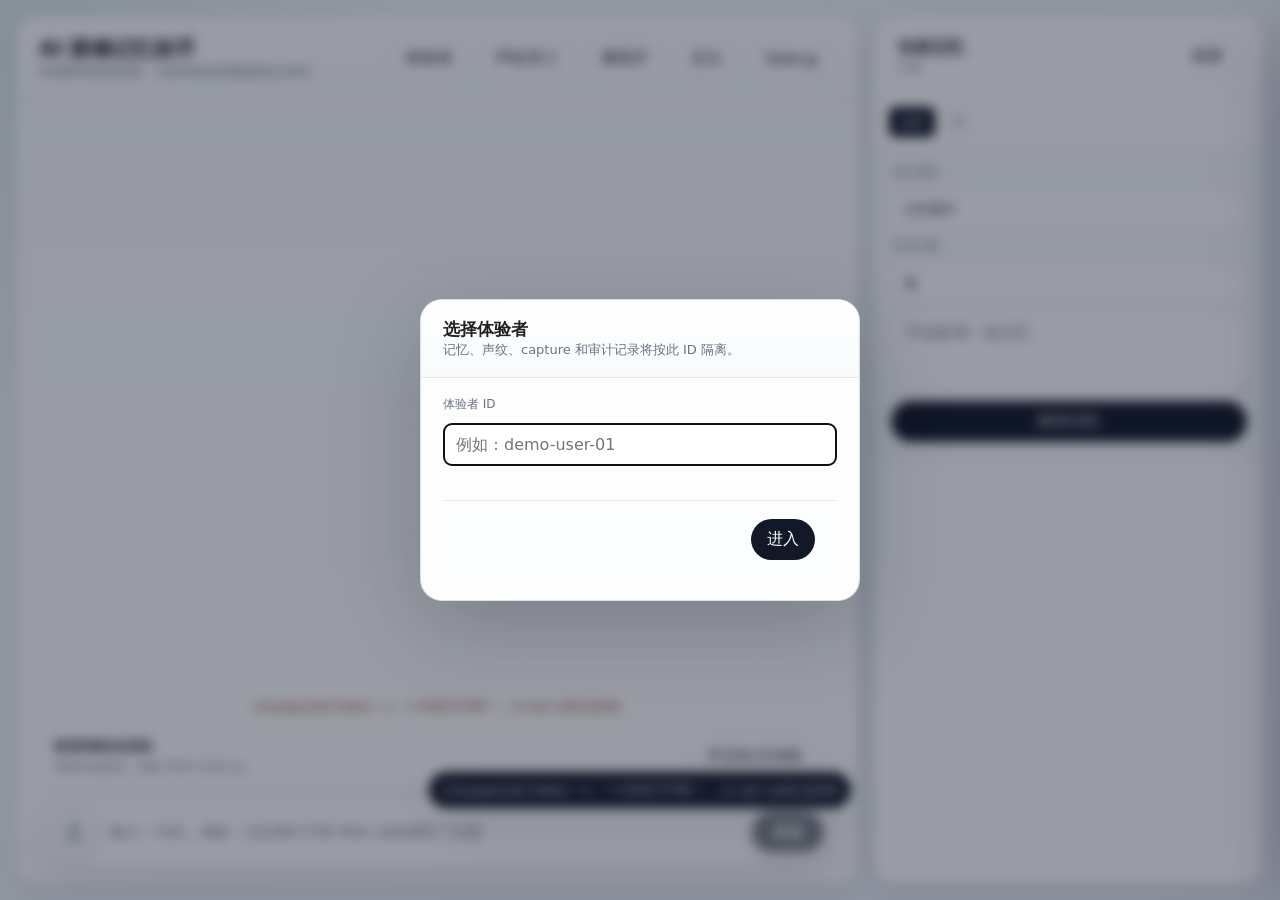
==== static/index.html @ 1c57f940 "feat(audio): unify continuous audio processing core" ====
<!doctype html>
<html lang="zh-CN">
  <head>
    <meta charset="utf-8" />
    <meta name="viewport" content="width=device-width, initial-scale=1" />
    <title>AI Glasses Memory Assistant</title>
    <link rel="stylesheet" href="/static/styles.css?v=unified-audio-3" />
  </head>
  <body>
    <main class="shell">
      <section class="chat-pane" aria-label="聊天">
        <header class="topbar" aria-label="会话状态">
          <div>
            <h1>AI 眼镜记忆助手</h1>
            <p>局域网浏览器体验 · 当前体验者的数据独立保存</p>
          </div>
          <div class="topbar-actions">
            <button id="user-switch" class="ghost" type="button" data-tooltip="切换体验者">体验者</button>
            <button id="speaker-enroll-button" class="ghost" type="button" data-tooltip="管理当前用户的参考声纹">声纹设置</button>
            <button id="voice-toggle" class="ghost" type="button" aria-pressed="true" data-tooltip="关闭语音播报">播报开</button>
            <button id="location-refresh" class="ghost" type="button" data-tooltip="刷新当前位置">定位</button>
            <button id="memory-toggle" class="ghost memory-toggle" type="button" data-tooltip="打开或收起记忆面板">记忆</button>
            <button id="debug-toggle" class="ghost" type="button" aria-controls="debug-pane" aria-expanded="false" data-tooltip="查看本次对话诊断">Debug</button>
          </div>
        </header>

        <div id="messages" class="messages"></div>

        <p id="voice-status" class="voice-status" aria-live="polite">等待语音输入</p>
        <section class="ambient-bar" aria-label="收音待机">
          <div>
            <strong id="ambient-mode-label">收音待机未启动</strong>
          <p id="ambient-status">准备开始收音；原始 PCM 不持久化。</p>
          </div>
          <div class="ambient-actions">
            <button id="ambient-standby-toggle" class="ghost" type="button" data-tooltip="开启或停止全天收音待机">开启全天待机</button>
          </div>
        </section>
        <form id="chat-form" class="composer">
          <button
            id="markdown-import-button"
            class="composer-icon-button"
            type="button"
            aria-label="添加 Markdown 文件"
            data-tooltip="添加 Markdown 文件"
          >
            <svg aria-hidden="true" viewBox="0 0 24 24">
              <path d="M21 15v4a2 2 0 0 1-2 2H5a2 2 0 0 1-2-2v-4"></path>
              <path d="M17 8l-5-5-5 5"></path>
              <path d="M12 3v12"></path>
            </svg>
            <span id="markdown-import-button-text" class="sr-only">添加 Markdown 文件</span>
          </button>
          <input id="markdown-import-input" class="sr-only" type="file" accept=".md,text/markdown,text/plain" />
          <input
            id="message-input"
            type="text"
            autocomplete="off"
            placeholder="输入一句话，例如：记住我今天和 Alex 在虹桥吃了拉面"
          />
          <button id="send-button" type="submit" aria-label="发送" data-tooltip="发送消息">发送</button>
        </form>
      </section>

      <aside id="memory-pane" class="memory-pane" aria-label="记忆管理">
        <div class="pane-header">
          <div>
            <h2>当前记忆</h2>
            <p id="memory-count">0 条</p>
          </div>
          <button id="refresh-memory" class="ghost" type="button" data-tooltip="刷新记忆列表">刷新</button>
        </div>
        <div id="memory-subject-filter" class="memory-subject-filter" role="group" aria-label="按人物筛选记忆">
          <button type="button" data-subject-filter="all" aria-pressed="true">全部</button>
          <button type="button" data-subject-filter="__self__" aria-pressed="false">我</button>
        </div>
        <form id="memory-form" class="memory-form">
          <label class="field-label" for="memory-kind">记忆类型</label>
          <select id="memory-kind">
            <option value="event">日常事件</option>
            <option value="profile">长期画像</option>
          </select>
          <label class="field-label" for="memory-subject">记忆归属</label>
          <select id="memory-subject">
            <option value="__self__">我</option>
            <option value="__new__">新人物</option>
          </select>
          <div id="memory-new-subject-field" class="memory-new-subject-field" hidden>
            <label class="field-label" for="memory-new-subject-name">人物姓名</label>
            <input id="memory-new-subject-name" type="text" maxlength="80" autocomplete="off" placeholder="输入人物姓名" />
          </div>
          <textarea id="memory-input" rows="3" placeholder="手动新增一条记忆"></textarea>
          <button type="submit">保存记忆</button>
        </form>
        <div id="memory-list" class="memory-list"></div>
      </aside>

      <aside id="debug-pane" class="debug-pane" aria-label="Debug 面板">
        <div class="pane-header">
          <div>
            <h2>Debug</h2>
            <p>最近一次 query 的执行轨迹</p>
          </div>
          <div class="debug-actions">
            <button id="view-audit" class="ghost" type="button" data-tooltip="查看最近审计记录">审计</button>
            <button id="export-audit" class="ghost" type="button" data-tooltip="导出审计日志">导出</button>
            <button id="clear-debug" class="ghost" type="button" data-tooltip="清空调试内容">清空</button>
            <button id="close-debug" class="ghost" type="button" aria-label="关闭 Debug 面板" data-tooltip="关闭 Debug 面板">关闭</button>
          </div>
        </div>
        <pre id="debug-output" class="debug-output">等待用户发送 query...</pre>
      </aside>
    </main>
    <div id="user-select-modal" class="modal-backdrop" hidden>
      <section class="modal-card user-select-card" aria-label="选择体验者">
        <header class="modal-header">
          <div>
            <h2>选择体验者</h2>
            <p>记忆、声纹、capture 和审计记录将按此 ID 隔离。</p>
          </div>
        </header>
        <form id="user-select-form" class="modal-body user-select-form">
          <label class="field-label" for="user-id-input">体验者 ID</label>
          <input id="user-id-input" type="text" maxlength="64" autocomplete="username" placeholder="例如：demo-user-01" required />
          <p id="user-select-error" class="speaker-enroll-status" aria-live="polite"></p>
          <footer class="modal-actions">
            <button type="submit">进入</button>
          </footer>
        </form>
      </section>
    </div>
    <div id="speaker-enroll-modal" class="modal-backdrop" hidden>
      <section class="modal-card" aria-label="声纹录入">
        <header class="modal-header">
          <div>
            <h2>用户声纹录入</h2>
            <p id="speaker-enroll-summary">当前还没有参考声纹。</p>
          </div>
          <button id="speaker-enroll-close" class="ghost" type="button" data-tooltip="关闭声纹录入">关闭</button>
        </header>
        <div class="modal-body">
          <p id="speaker-enroll-progress" class="speaker-enroll-progress">当前进度：0 / 3</p>
          <p class="speaker-fixed-phrase-label">请对着麦克风读这句固定短句：</p>
          <blockquote id="speaker-enroll-phrase" class="speaker-fixed-phrase">你好 Hermes，这是我的参考声纹样本。</blockquote>
          <p id="speaker-enroll-status" class="speaker-enroll-status">点击开始录入后，说完短句即可；暂时不录也不影响文字聊天。</p>
        </div>
        <footer class="modal-actions">
          <button id="speaker-enroll-start" type="button">开始录入</button>
          <button id="speaker-enroll-retry" class="ghost" type="button">重新录入</button>
          <button id="speaker-enroll-cancel" class="ghost" type="button">稍后再录，先用文字聊天</button>
        </footer>
      </section>
    </div>
    <div id="debug-backdrop" class="debug-backdrop" hidden></div>
    <div id="button-tooltip" class="button-tooltip" role="tooltip" hidden></div>
    <div id="toast" class="toast" role="status" aria-live="polite"></div>
    <script src="/static/app.js?v=unified-audio-3"></script>
  </body>
</html>
---- static/styles.css ----
:root {
  color-scheme: light;
  --bg: #eef2f7;
  --panel: #ffffff;
  --panel-soft: #f8fafc;
  --ink: #202123;
  --muted: #6b7280;
  --line: #e5e7eb;
  --line-strong: #d7dde8;
  --soft: #f3f4f6;
  --accent: #111827;
  --accent-dark: #0b1220;
  --user: #111827;
  --assistant: #ffffff;
  --assistant-accent: #0f766e;
  --danger: #a33a3a;
  --shadow: 0 18px 50px rgba(15, 23, 42, 0.1);
  --shadow-soft: 0 10px 28px rgba(15, 23, 42, 0.08);
}

* {
  box-sizing: border-box;
}

[hidden] {
  display: none !important;
}

body {
  margin: 0;
  min-height: 100vh;
  background:
    radial-gradient(circle at top left, rgba(15, 118, 110, 0.12), transparent 30%),
    linear-gradient(135deg, #f8fafc 0%, var(--bg) 45%, #e8edf5 100%);
  color: var(--ink);
  font-family: Inter, ui-sans-serif, system-ui, -apple-system, BlinkMacSystemFont, "Segoe UI", sans-serif;
}

button,
input,
textarea {
  font: inherit;
}

button {
  border: 0;
  background: var(--accent);
  color: #fff;
  border-radius: 999px;
  padding: 10px 16px;
  cursor: pointer;
  transition: background 140ms ease, border-color 140ms ease, box-shadow 140ms ease, transform 140ms ease;
}

button:hover {
  background: var(--accent-dark);
  transform: translateY(-1px);
}

button:disabled {
  opacity: 0.55;
  cursor: not-allowed;
}

button.ghost {
  color: var(--ink);
  background: rgba(255, 255, 255, 0.78);
  border: 1px solid var(--line-strong);
  box-shadow: 0 1px 2px rgba(15, 23, 42, 0.04);
}

button.ghost:hover {
  background: #fff;
  border-color: #cbd5e1;
}

.shell {
  display: grid;
  grid-template-columns: minmax(0, 1fr) minmax(340px, 390px);
  gap: 16px;
  height: 100vh;
  padding: 16px;
  overflow: hidden;
}

.chat-pane,
.memory-pane {
  min-height: 0;
  background: var(--panel);
  border: 1px solid rgba(215, 221, 232, 0.9);
  border-radius: 20px;
  box-shadow: var(--shadow-soft);
  overflow: hidden;
}

.chat-pane {
  display: grid;
  grid-template-rows: auto minmax(0, 1fr) auto auto;
}

.memory-pane {
  border-left: 1px solid rgba(215, 221, 232, 0.9);
}

.debug-pane {
  position: fixed;
  inset: 16px 16px 16px auto;
  z-index: 30;
  width: min(420px, calc(100vw - 32px));
  min-height: 0;
  background: #0f172a;
  color: #e5e7eb;
  border: 1px solid #1f2937;
  border-radius: 20px;
  box-shadow: 0 22px 70px rgba(15, 23, 42, 0.35);
  display: grid;
  grid-template-rows: auto minmax(0, 1fr);
  transform: translateX(calc(100% + 24px));
  transition: transform 180ms ease;
}

body.debug-open .debug-pane {
  transform: translateX(0);
}

.debug-pane .pane-header {
  border-bottom-color: #1f2937;
  background: #111c31;
}

.debug-pane h2 {
  color: #f8fafc;
}

.debug-pane p {
  color: #94a3b8;
}

.debug-actions {
  display: flex;
  flex-wrap: wrap;
  gap: 8px;
  justify-content: flex-end;
}

.topbar-actions {
  display: flex;
  align-items: center;
  gap: 8px;
  flex-shrink: 0;
}

.topbar-actions button,
.pane-header button {
  white-space: nowrap;
}

.topbar,
.pane-header {
  display: flex;
  align-items: center;
  justify-content: space-between;
  gap: 12px;
  padding: 18px 22px;
  border-bottom: 1px solid var(--line);
}

.topbar {
  background: linear-gradient(180deg, rgba(255, 255, 255, 0.94), rgba(248, 250, 252, 0.92));
}

h1,
h2,
p {
  margin: 0;
}

h1 {
  font-size: 21px;
  font-weight: 650;
}

h2 {
  font-size: 17px;
}

p,
.status,
.memory-meta {
  color: var(--muted);
  font-size: 13px;
}

.status {
  white-space: nowrap;
}

.messages {
  overflow: auto;
  padding: 32px 24px 20px;
  background:
    linear-gradient(180deg, rgba(248, 250, 252, 0.72), rgba(255, 255, 255, 0.9)),
    var(--panel);
}

.message {
  display: grid;
  grid-template-columns: 38px minmax(0, 760px);
  gap: 12px;
  width: min(100%, 880px);
  margin: 0 auto 22px;
  line-height: 1.5;
}

.avatar {
  width: 38px;
  height: 38px;
  display: grid;
  place-items: center;
  border-radius: 50%;
  background: var(--soft);
  color: var(--ink);
  font-size: 13px;
  font-weight: 650;
}

.bubble {
  min-width: 0;
  padding: 2px 0;
  overflow-wrap: anywhere;
}

.message.user .avatar {
  background: var(--user);
  color: #fff;
}

.message.user .bubble {
  justify-self: end;
  max-width: min(680px, 100%);
  padding: 11px 15px;
  border-radius: 16px 16px 4px 16px;
  background: var(--user);
  color: #fff;
  box-shadow: 0 10px 24px rgba(17, 24, 39, 0.13);
}

.message.assistant .avatar {
  background: var(--assistant-accent);
  color: #fff;
}

.message.assistant .bubble {
  background: rgba(255, 255, 255, 0.84);
  border: 1px solid rgba(226, 232, 240, 0.9);
  border-radius: 4px 16px 16px 16px;
  padding: 11px 15px;
  box-shadow: 0 8px 20px rgba(15, 23, 42, 0.05);
}

.message.user .bubble,
.message.system .bubble {
  white-space: pre-wrap;
}

.markdown-body {
  color: var(--ink);
  white-space: normal;
}

.markdown-body > * + * {
  margin-top: 10px;
}

.markdown-body p,
.markdown-body h3,
.markdown-body h4,
.markdown-body h5,
.markdown-body ul,
.markdown-body ol,
.markdown-body blockquote,
.markdown-body pre {
  margin-bottom: 0;
}

.markdown-body p {
  color: var(--ink);
  font-size: inherit;
  line-height: 1.6;
}

.markdown-body h3,
.markdown-body h4,
.markdown-body h5 {
  color: var(--ink);
  line-height: 1.35;
  font-weight: 700;
}

.markdown-body h3 {
  font-size: 18px;
}

.markdown-body h4 {
  font-size: 16px;
}

.markdown-body h5 {
  font-size: 15px;
}

.markdown-body ul,
.markdown-body ol {
  padding-left: 1.35em;
}

.markdown-body li {
  margin: 4px 0;
  padding-left: 2px;
}

.markdown-body strong {
  font-weight: 750;
}

.markdown-body code {
  padding: 2px 5px;
  border-radius: 6px;
  background: #f1f5f9;
  color: #0f172a;
  font-family: ui-monospace, SFMono-Regular, Menlo, Consolas, monospace;
  font-size: 0.92em;
}

.markdown-body pre {
  overflow: auto;
  padding: 10px 12px;
  border-radius: 10px;
  background: #0f172a;
  color: #e5e7eb;
  white-space: pre;
}

.markdown-body pre code {
  padding: 0;
  border-radius: 0;
  background: transparent;
  color: inherit;
}

.markdown-body blockquote {
  padding-left: 12px;
  border-left: 3px solid var(--line-strong);
  color: var(--muted);
}

.markdown-body a {
  color: #0f766e;
  font-weight: 650;
  text-decoration: underline;
  text-underline-offset: 2px;
}

.message.system .avatar {
  background: #fed7aa;
  color: #7c2d12;
}

.message.system .bubble {
  color: #7c2d12;
  font-size: 14px;
}

.message.typing .bubble {
  color: var(--muted);
}

.composer {
  display: flex;
  align-items: center;
  gap: 8px;
  width: min(100% - 48px, 900px);
  margin: 0 auto 18px;
  min-height: 58px;
  padding: 8px;
  border: 1px solid var(--line);
  border-radius: 28px;
  background: #fff;
  box-shadow: var(--shadow);
}

input,
textarea,
select {
  width: 100%;
  border: 1px solid var(--line);
  border-radius: 12px;
  padding: 10px 12px;
  color: var(--ink);
  background: #fff;
}

select {
  appearance: none;
}

.field-label {
  color: var(--muted);
  font-size: 12px;
}

.composer input {
  flex: 1 1 auto;
  min-width: 0;
  border: 0;
  outline: none;
  font-size: 15px;
  padding: 10px 4px;
}

.composer #send-button {
  flex: 0 0 auto;
  min-width: 72px;
  height: 40px;
  display: inline-flex;
  align-items: center;
  justify-content: center;
  padding: 0 18px;
  border-radius: 20px;
  font-size: 15px;
  font-weight: 650;
  box-shadow: 0 10px 22px rgba(17, 24, 39, 0.18);
}

.voice-status {
  width: min(100% - 48px, 900px);
  margin: 10px auto 8px;
  color: var(--muted);
  font-size: 13px;
  line-height: 1.4;
  text-align: center;
  pointer-events: none;
}

.voice-status[data-state="listening"] {
  color: #b42318;
}

.voice-status[data-state="error"] {
  color: #7c2d12;
}

.ambient-bar {
  width: min(100% - 48px, 900px);
  margin: 0 auto 10px;
  display: flex;
  align-items: center;
  justify-content: space-between;
  gap: 12px;
  padding: 10px 12px;
  border: 1px solid var(--line);
  border-radius: 8px;
  background: #ffffff;
}

.ambient-bar strong {
  display: block;
  color: var(--ink);
  font-size: 14px;
}

.ambient-bar p {
  margin: 3px 0 0;
  color: var(--muted);
  font-size: 12px;
  line-height: 1.4;
}

.ambient-actions {
  display: flex;
  gap: 8px;
  flex-wrap: wrap;
  justify-content: flex-end;
}

.ambient-actions button[aria-pressed="true"] {
  border-color: #2563eb;
  color: #1d4ed8;
  background: #eff6ff;
}

.modal-backdrop {
  position: fixed;
  inset: 0;
  z-index: 45;
  display: grid;
  place-items: center;
  padding: 20px;
  background: rgba(15, 23, 42, 0.42);
  backdrop-filter: blur(6px);
}

.modal-card {
  width: min(560px, 100%);
  background: rgba(255, 255, 255, 0.98);
  border: 1px solid rgba(215, 221, 232, 0.95);
  border-radius: 22px;
  box-shadow: 0 28px 90px rgba(15, 23, 42, 0.22);
  overflow: hidden;
}

.user-select-card {
  width: min(440px, calc(100vw - 28px));
}

.user-select-form {
  display: grid;
  gap: 10px;
}

.user-select-form input {
  width: 100%;
  min-width: 0;
  border: 1px solid var(--line-strong);
  border-radius: 8px;
  padding: 11px 12px;
  color: var(--ink);
  background: #fff;
}

.modal-header,
.modal-actions {
  display: flex;
  align-items: center;
  justify-content: space-between;
  gap: 10px;
  padding: 18px 22px;
}

.modal-header {
  border-bottom: 1px solid var(--line);
  background: linear-gradient(180deg, #ffffff, #f8fafc);
}

.modal-body {
  padding: 18px 22px 22px;
}

.speaker-fixed-phrase-label {
  margin-bottom: 10px;
}

.speaker-enroll-progress {
  margin-bottom: 10px;
  color: #0f766e;
  font-size: 13px;
  font-weight: 650;
}

.speaker-fixed-phrase {
  margin: 0;
  padding: 14px 16px;
  border-radius: 16px;
  background: #f8fafc;
  border: 1px solid rgba(203, 213, 225, 0.8);
  color: #0f172a;
  font-size: 18px;
  line-height: 1.5;
}

.speaker-enroll-status {
  margin-top: 14px;
  color: #475569;
}

.speaker-enroll-status[data-state="recording"] {
  color: #b42318;
}

.speaker-enroll-status[data-state="success"] {
  color: #0f766e;
}

.speaker-enroll-status[data-state="error"] {
  color: #7c2d12;
}

.modal-actions {
  justify-content: flex-end;
  border-top: 1px solid var(--line);
  background: #fbfdff;
}

.composer-icon-button {
  flex: 0 0 48px;
  width: 48px;
  height: 48px;
  display: grid;
  place-items: center;
  padding: 0;
  border-radius: 50%;
  border: 1px solid rgba(215, 221, 232, 0.95);
  background: #f8fafc;
  color: #475569;
  box-shadow: 0 6px 16px rgba(15, 23, 42, 0.06);
}

.composer-icon-button:hover {
  background: #eef4ff;
  color: #1d4ed8;
  border-color: #bfdbfe;
}

.composer-icon-button:disabled {
  opacity: 0.6;
  background: #f8fafc;
}

.composer-icon-button svg {
  width: 20px;
  height: 20px;
  fill: none;
  stroke: currentColor;
  stroke-width: 2;
  stroke-linecap: round;
  stroke-linejoin: round;
}

.sr-only {
  position: absolute;
  width: 1px;
  height: 1px;
  padding: 0;
  margin: -1px;
  overflow: hidden;
  clip: rect(0, 0, 0, 0);
  white-space: nowrap;
  border: 0;
}

.memory-pane {
  display: grid;
  grid-template-rows: auto auto auto minmax(0, 1fr);
}

.memory-subject-filter {
  display: flex;
  gap: 6px;
  min-width: 0;
  padding: 10px 14px;
  overflow-x: auto;
  border-bottom: 1px solid var(--line);
  background: #fff;
  scrollbar-width: thin;
}

.memory-subject-filter button {
  flex: 0 0 auto;
  height: 30px;
  max-width: 140px;
  padding: 0 10px;
  overflow: hidden;
  border: 1px solid var(--line-strong);
  border-radius: 6px;
  background: #fff;
  color: var(--muted);
  font-size: 12px;
  line-height: 28px;
  text-overflow: ellipsis;
  white-space: nowrap;
}

.memory-subject-filter button:hover {
  transform: none;
  border-color: #94a3b8;
  background: var(--panel-soft);
}

.memory-subject-filter button[aria-pressed="true"] {
  border-color: var(--accent);
  background: var(--accent);
  color: #fff;
}

.memory-subject-filter button[aria-pressed="true"]:hover {
  background: var(--accent-dark);
}

.memory-form,
.timeline-search-form,
.transcript-import-form {
  display: grid;
  gap: 10px;
  padding: 16px;
  border-bottom: 1px solid var(--line);
  background: var(--panel-soft);
}

.memory-new-subject-field {
  display: grid;
  gap: 6px;
}

.memory-new-subject-field[hidden] {
  display: none;
}

.timeline-search-form {
  padding-top: 12px;
  padding-bottom: 12px;
}

.transcript-import-form {
  padding-top: 12px;
  padding-bottom: 12px;
  background: #fff;
}

.transcript-import-form textarea {
  resize: vertical;
}

.transcript-import-form button {
  justify-self: start;
}

.timeline-search-row {
  display: grid;
  grid-template-columns: minmax(0, 1fr) auto;
  gap: 8px;
}

.timeline-evidence-panel {
  border-bottom: 1px solid var(--line);
  background: #ffffff;
  max-height: 320px;
  overflow: auto;
}

.timeline-panel-header {
  display: flex;
  align-items: center;
  justify-content: space-between;
  gap: 8px;
  padding: 12px 14px 8px;
}

.timeline-panel-header h3 {
  color: var(--ink);
  font-size: 14px;
  margin: 0;
}

.timeline-bulk-actions {
  display: flex;
  gap: 8px;
  flex-wrap: wrap;
  padding: 0 14px 10px;
}

.timeline-bulk-actions button,
.timeline-panel-header button {
  padding: 7px 10px;
  font-size: 12px;
}

.timeline-bulk-actions .hard-purge {
  background: var(--danger);
}

.timeline-chunk-row {
  display: grid;
  grid-template-columns: auto minmax(0, 1fr);
  gap: 10px;
  margin: 0 14px 10px;
  padding: 10px;
  border: 1px solid rgba(215, 221, 232, 0.95);
  border-radius: 10px;
  background: #f8fafc;
}

.timeline-chunk-row[data-status="deleted"] {
  opacity: 0.78;
}

.timeline-chunk-row p {
  color: var(--ink);
  font-size: 13px;
  line-height: 1.45;
  margin: 0 0 6px;
  overflow-wrap: anywhere;
}

.timeline-badges {
  display: flex;
  gap: 6px;
  flex-wrap: wrap;
}

.timeline-badge {
  color: #334155;
  background: #e2e8f0;
  border-radius: 999px;
  font-size: 11px;
  line-height: 1;
  padding: 4px 7px;
}

.timeline-result-row {
  margin: 0 14px 10px;
  padding: 10px;
  border: 1px solid rgba(215, 221, 232, 0.95);
  border-radius: 10px;
  background: #f8fafc;
}

.timeline-result-row[data-action="retained"] {
  background: #fffbeb;
  border-color: #fde68a;
}

.timeline-result-row[data-action="purged"],
.timeline-result-row[data-action="soft_deleted"] {
  background: #f0fdf4;
  border-color: #bbf7d0;
}

.timeline-result-row strong {
  display: block;
  color: var(--ink);
  font-size: 12px;
  margin-bottom: 6px;
  overflow-wrap: anywhere;
}

.timeline-result-row p {
  color: var(--muted);
  font-size: 12px;
  line-height: 1.45;
  margin: 0;
}

.memory-list {
  overflow: auto;
  padding: 14px 14px 18px;
}

.memory-card {
  border: 1px solid rgba(215, 221, 232, 0.95);
  border-radius: 12px;
  padding: 12px;
  margin-bottom: 12px;
  background: #fff;
  box-shadow: 0 8px 20px rgba(15, 23, 42, 0.04);
}

.memory-card p {
  color: var(--ink);
  font-size: 14px;
  font-weight: 620;
  line-height: 1.45;
  margin-bottom: 8px;
  display: -webkit-box;
  -webkit-line-clamp: 3;
  -webkit-box-orient: vertical;
  overflow: hidden;
}

.memory-subject-label {
  display: inline-block;
  max-width: 100%;
  min-height: 22px;
  margin-bottom: 8px;
  padding: 3px 7px;
  overflow: hidden;
  border: 1px solid #cbd5e1;
  border-radius: 6px;
  background: #f1f5f9;
  color: #334155;
  font-size: 11px;
  font-weight: 650;
  line-height: 14px;
  text-overflow: ellipsis;
  vertical-align: top;
  white-space: nowrap;
}

.memory-subject-label[data-subject-type="named"] {
  border-color: #99f6e4;
  background: #ecfdf5;
  color: #115e59;
}

.memory-subject-label[data-subject-type="provisional"] {
  border-color: #fed7aa;
  background: #fff7ed;
  color: #9a3412;
}

.memory-card[data-kind="profile"] {
  border-color: #99f6e4;
  background: #f0fdfa;
}

.memory-card[data-kind="document"] {
  border-color: #bfdbfe;
  background: #f8fbff;
}

.document-summary {
  color: var(--muted);
  font-size: 13px;
  line-height: 1.45;
  margin-bottom: 8px;
  overflow-wrap: anywhere;
  display: -webkit-box;
  -webkit-line-clamp: 4;
  -webkit-box-orient: vertical;
  overflow: hidden;
}

.card-actions {
  display: flex;
  gap: 8px;
  flex-wrap: wrap;
}

.memory-card button {
  padding: 7px 10px;
  background: var(--danger);
  font-size: 12px;
  margin-top: 8px;
}

.memory-card button.secondary {
  background: var(--accent);
}

.document-edit-form {
  display: grid;
  gap: 8px;
}

.document-edit-form textarea {
  resize: vertical;
}

.empty-memory {
  color: var(--muted);
  font-size: 14px;
  line-height: 1.5;
  padding: 12px;
}

.toast {
  position: fixed;
  left: 50%;
  bottom: 92px;
  transform: translateX(-50%) translateY(10px);
  padding: 10px 14px;
  border-radius: 999px;
  background: #111827;
  color: #fff;
  box-shadow: var(--shadow);
  opacity: 0;
  pointer-events: none;
  transition: opacity 160ms ease, transform 160ms ease;
  font-size: 14px;
}

.toast.show {
  opacity: 1;
  transform: translateX(-50%) translateY(0);
}

.button-tooltip {
  position: fixed;
  z-index: 60;
  max-width: min(240px, calc(100vw - 24px));
  padding: 7px 10px;
  border-radius: 8px;
  background: #111827;
  color: #fff;
  box-shadow: 0 12px 28px rgba(15, 23, 42, 0.24);
  font-size: 12px;
  line-height: 1.35;
  pointer-events: none;
  transform: translate(-50%, calc(-100% - 8px));
  white-space: nowrap;
}

.debug-output {
  margin: 0;
  padding: 16px;
  overflow: auto;
  font-family: ui-monospace, SFMono-Regular, Menlo, Consolas, monospace;
  font-size: 12px;
  line-height: 1.45;
  white-space: pre-wrap;
}

.debug-backdrop {
  position: fixed;
  inset: 0;
  z-index: 20;
  background: rgba(15, 23, 42, 0.2);
  backdrop-filter: blur(1px);
}

.memory-toggle {
  display: none;
}

@media (max-width: 900px) {
  .shell {
    grid-template-columns: minmax(0, 1fr);
    gap: 0;
    height: 100vh;
    padding: 0;
  }

  .chat-pane {
    width: 100%;
    min-width: 0;
    height: 100vh;
    border: 0;
    border-radius: 0;
  }

  .topbar {
    align-items: flex-start;
    flex-wrap: wrap;
    padding: 14px;
  }

  .topbar > div:first-child {
    flex: 0 0 100%;
    min-width: 0;
  }

  .topbar-actions {
    flex: 0 0 100%;
    display: grid;
    grid-template-columns: repeat(4, minmax(0, 1fr));
    width: 100%;
  }

  .topbar-actions button {
    min-width: 0;
    padding: 9px 6px;
  }

  .memory-toggle {
    display: inline-flex;
  }

  .memory-pane {
    position: fixed;
    inset: 12px 12px 12px auto;
    width: min(88vw, 360px);
    grid-template-rows: auto auto auto auto;
    max-height: calc(100dvh - 24px);
    overflow-y: auto;
    transform: translateX(calc(100% + 16px));
    transition: transform 180ms ease;
    box-shadow: var(--shadow);
    z-index: 25;
    border-radius: 18px;
  }

  .memory-pane .memory-list {
    min-height: 160px;
    overflow: visible;
  }

  .debug-pane {
    inset: 12px 12px 12px auto;
    width: min(92vw, 420px);
  }

  .memory-pane.open {
    transform: translateX(0);
  }

  .composer {
    width: calc(100% - 28px);
    margin-bottom: 14px;
  }

  .voice-status {
    width: calc(100% - 28px);
  }
}

@media (max-width: 520px) {
  .ambient-bar {
    align-items: stretch;
    flex-direction: column;
    width: calc(100% - 28px);
  }

  .ambient-actions {
    display: grid;
    grid-template-columns: minmax(0, 1fr);
  }

  .ambient-actions button {
    min-width: 0;
    padding-inline: 8px;
  }
}
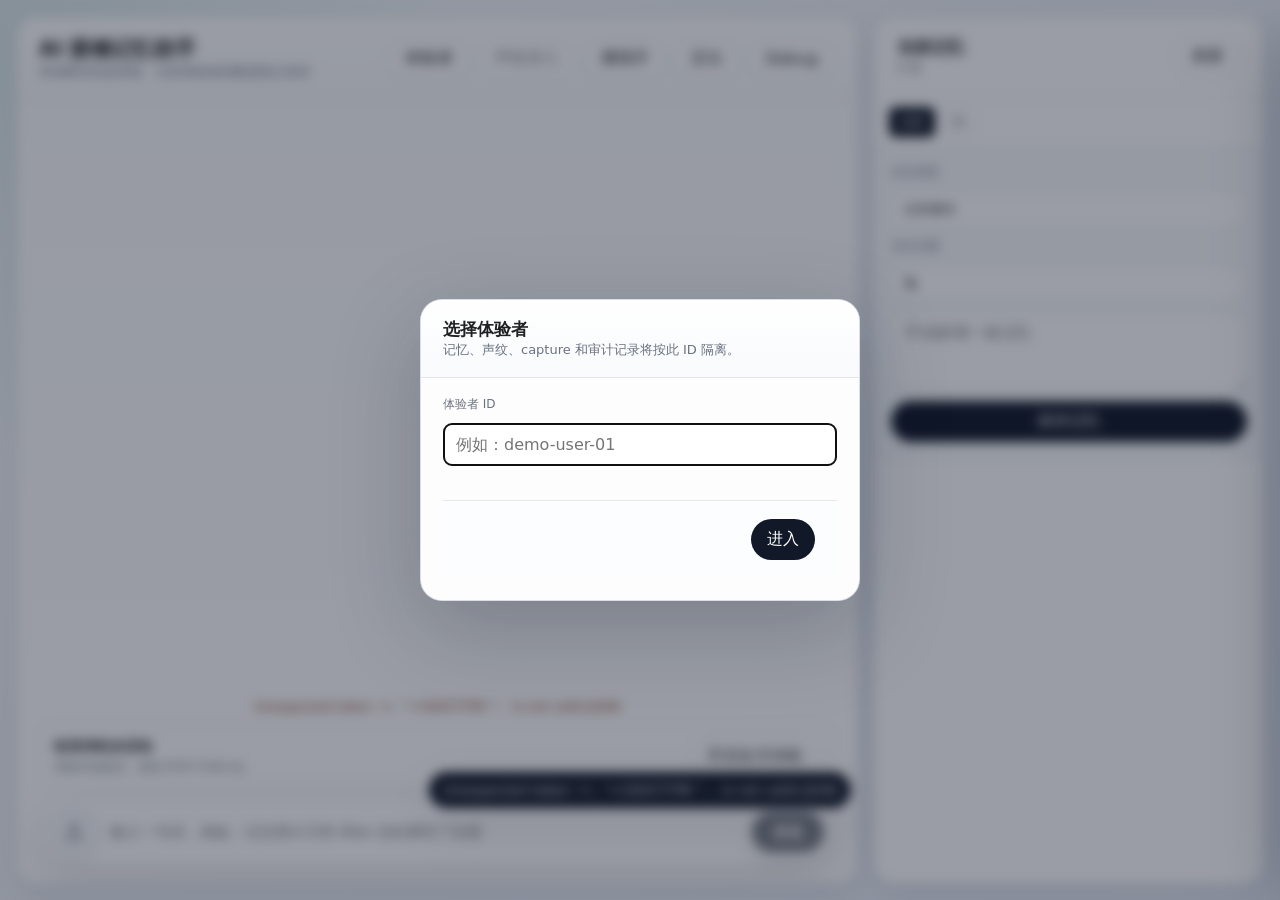
==== commit 012ce861: "fix(audio): require production vad for continuous workflows" ====
--- a/static/index.html
+++ b/static/index.html
@@ -154,6 +154,6 @@
     <div id="debug-backdrop" class="debug-backdrop" hidden></div>
     <div id="button-tooltip" class="button-tooltip" role="tooltip" hidden></div>
     <div id="toast" class="toast" role="status" aria-live="polite"></div>
-    <script src="/static/app.js?v=unified-audio-3"></script>
+    <script src="/static/app.js?v=unified-audio-4"></script>
   </body>
 </html>
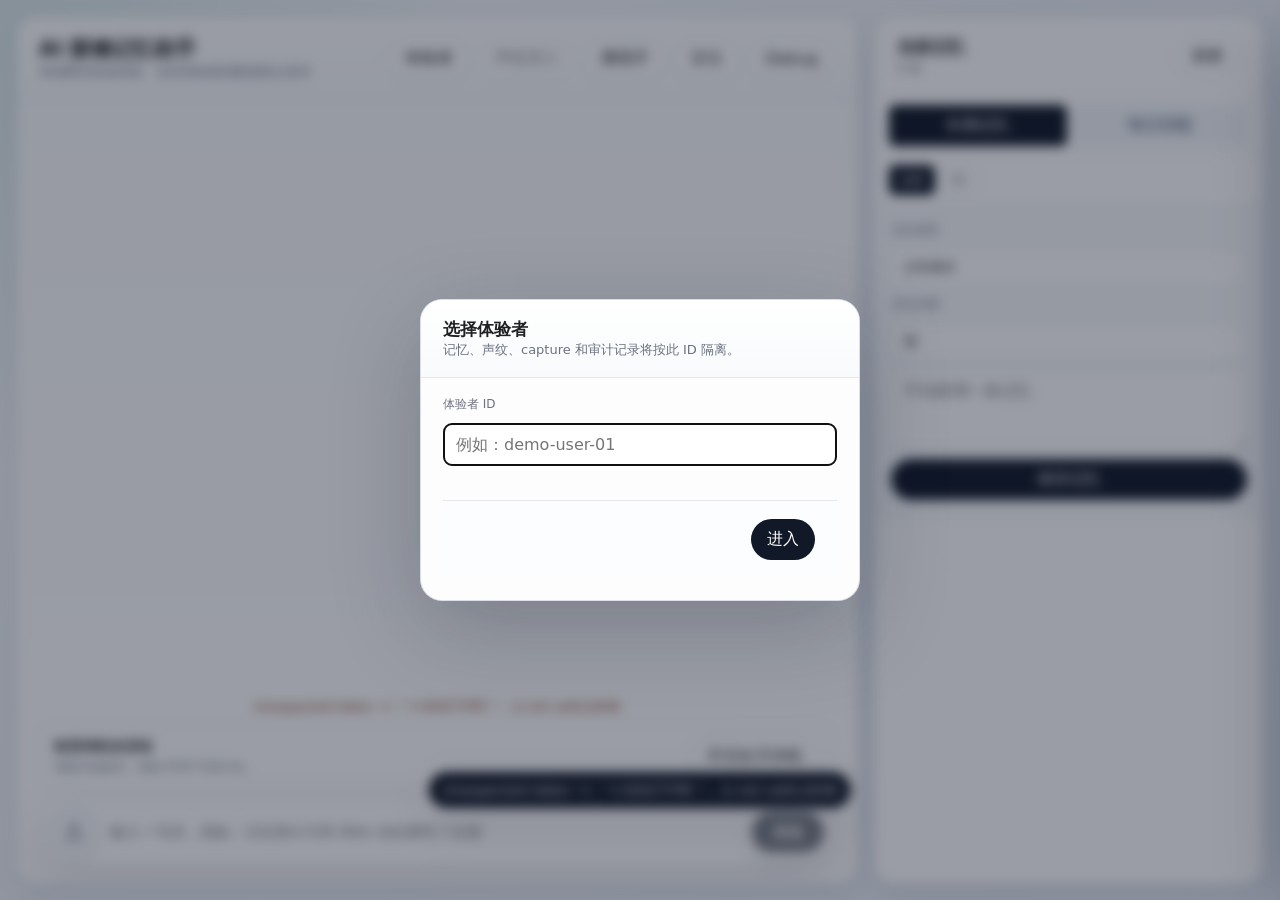
==== commit b88ca8a8: "feat(memory): add all-day discussion archive and recall" ====
--- a/static/index.html
+++ b/static/index.html
@@ -4,7 +4,7 @@
     <meta charset="utf-8" />
     <meta name="viewport" content="width=device-width, initial-scale=1" />
     <title>AI Glasses Memory Assistant</title>
-    <link rel="stylesheet" href="/static/styles.css?v=unified-audio-3" />
+    <link rel="stylesheet" href="/static/styles.css?v=discussion-archive-2" />
   </head>
   <body>
     <main class="shell">
@@ -65,34 +65,44 @@
       <aside id="memory-pane" class="memory-pane" aria-label="记忆管理">
         <div class="pane-header">
           <div>
-            <h2>当前记忆</h2>
+            <h2 id="memory-pane-title">当前记忆</h2>
             <p id="memory-count">0 条</p>
           </div>
           <button id="refresh-memory" class="ghost" type="button" data-tooltip="刷新记忆列表">刷新</button>
         </div>
-        <div id="memory-subject-filter" class="memory-subject-filter" role="group" aria-label="按人物筛选记忆">
-          <button type="button" data-subject-filter="all" aria-pressed="true">全部</button>
-          <button type="button" data-subject-filter="__self__" aria-pressed="false">我</button>
+        <div class="memory-view-tabs" role="tablist" aria-label="记忆视图">
+          <button id="memory-view-long-term" type="button" role="tab" aria-selected="true">长期记忆</button>
+          <button id="memory-view-discussions" type="button" role="tab" aria-selected="false">每日回顾</button>
         </div>
-        <form id="memory-form" class="memory-form">
-          <label class="field-label" for="memory-kind">记忆类型</label>
-          <select id="memory-kind">
-            <option value="event">日常事件</option>
-            <option value="profile">长期画像</option>
-          </select>
-          <label class="field-label" for="memory-subject">记忆归属</label>
-          <select id="memory-subject">
-            <option value="__self__">我</option>
-            <option value="__new__">新人物</option>
-          </select>
-          <div id="memory-new-subject-field" class="memory-new-subject-field" hidden>
-            <label class="field-label" for="memory-new-subject-name">人物姓名</label>
-            <input id="memory-new-subject-name" type="text" maxlength="80" autocomplete="off" placeholder="输入人物姓名" />
+        <div id="long-term-memory-view" class="memory-view">
+          <div id="memory-subject-filter" class="memory-subject-filter" role="group" aria-label="按人物筛选记忆">
+            <button type="button" data-subject-filter="all" aria-pressed="true">全部</button>
+            <button type="button" data-subject-filter="__self__" aria-pressed="false">我</button>
           </div>
-          <textarea id="memory-input" rows="3" placeholder="手动新增一条记忆"></textarea>
-          <button type="submit">保存记忆</button>
-        </form>
-        <div id="memory-list" class="memory-list"></div>
+          <form id="memory-form" class="memory-form">
+            <label class="field-label" for="memory-kind">记忆类型</label>
+            <select id="memory-kind">
+              <option value="event">日常事件</option>
+              <option value="profile">长期画像</option>
+            </select>
+            <label class="field-label" for="memory-subject">记忆归属</label>
+            <select id="memory-subject">
+              <option value="__self__">我</option>
+              <option value="__new__">新人物</option>
+            </select>
+            <div id="memory-new-subject-field" class="memory-new-subject-field" hidden>
+              <label class="field-label" for="memory-new-subject-name">人物姓名</label>
+              <input id="memory-new-subject-name" type="text" maxlength="80" autocomplete="off" placeholder="输入人物姓名" />
+            </div>
+            <textarea id="memory-input" rows="3" placeholder="手动新增一条记忆"></textarea>
+            <button type="submit">保存记忆</button>
+          </form>
+          <div id="memory-list" class="memory-list"></div>
+        </div>
+        <div id="daily-discussion-view" class="memory-view" hidden>
+          <div id="daily-discussion-list" class="daily-discussion-list"></div>
+        </div>
+        <div id="timeline-evidence-panel" class="timeline-evidence-panel" aria-live="polite"></div>
       </aside>
 
       <aside id="debug-pane" class="debug-pane" aria-label="Debug 面板">
@@ -154,6 +164,6 @@
     <div id="debug-backdrop" class="debug-backdrop" hidden></div>
     <div id="button-tooltip" class="button-tooltip" role="tooltip" hidden></div>
     <div id="toast" class="toast" role="status" aria-live="polite"></div>
-    <script src="/static/app.js?v=unified-audio-4"></script>
+    <script src="/static/app.js?v=discussion-archive-3"></script>
   </body>
 </html>
--- a/static/styles.css
+++ b/static/styles.css
@@ -640,7 +640,97 @@
 
 .memory-pane {
   display: grid;
-  grid-template-rows: auto auto auto minmax(0, 1fr);
+  grid-template-rows: auto auto minmax(0, 1fr) auto;
+}
+
+.memory-view-tabs {
+  display: grid;
+  grid-template-columns: 1fr 1fr;
+  gap: 4px;
+  padding: 8px 14px;
+  border-bottom: 1px solid var(--line);
+  background: #fff;
+}
+
+.memory-view-tabs button {
+  border-radius: 6px;
+  background: #f1f5f9;
+  color: #475569;
+}
+
+.memory-view-tabs button[aria-selected="true"] {
+  background: var(--accent);
+  color: #fff;
+}
+
+.memory-view {
+  min-height: 0;
+  display: grid;
+  grid-template-rows: auto auto minmax(0, 1fr);
+}
+
+.memory-view[hidden] {
+  display: none;
+}
+
+.daily-discussion-list {
+  overflow: auto;
+  padding: 14px;
+}
+
+.discussion-day {
+  padding: 12px 0;
+  border-bottom: 1px solid var(--line);
+}
+
+.discussion-day:first-child {
+  padding-top: 0;
+}
+
+.discussion-day-header,
+.discussion-actions {
+  display: flex;
+  align-items: center;
+  justify-content: space-between;
+  gap: 8px;
+  flex-wrap: wrap;
+}
+
+.discussion-day h3,
+.discussion-topic h4 {
+  margin: 0;
+  color: var(--ink);
+  font-size: 14px;
+}
+
+.discussion-overview,
+.discussion-topic p {
+  margin: 8px 0 0;
+  color: var(--muted);
+  font-size: 13px;
+  line-height: 1.5;
+  white-space: pre-wrap;
+}
+
+.discussion-topic {
+  padding: 10px 0 0 12px;
+  border-left: 2px solid #cbd5e1;
+  margin-top: 10px;
+}
+
+.discussion-actions {
+  justify-content: flex-start;
+  margin-top: 10px;
+}
+
+.discussion-actions button,
+.discussion-evidence-button {
+  padding: 7px 10px;
+  font-size: 12px;
+}
+
+.discussion-actions .danger {
+  background: var(--danger);
 }
 
 .memory-subject-filter {
@@ -735,6 +825,10 @@
   background: #ffffff;
   max-height: 320px;
   overflow: auto;
+}
+
+.timeline-evidence-panel:empty {
+  display: none;
 }
 
 .timeline-panel-header {
